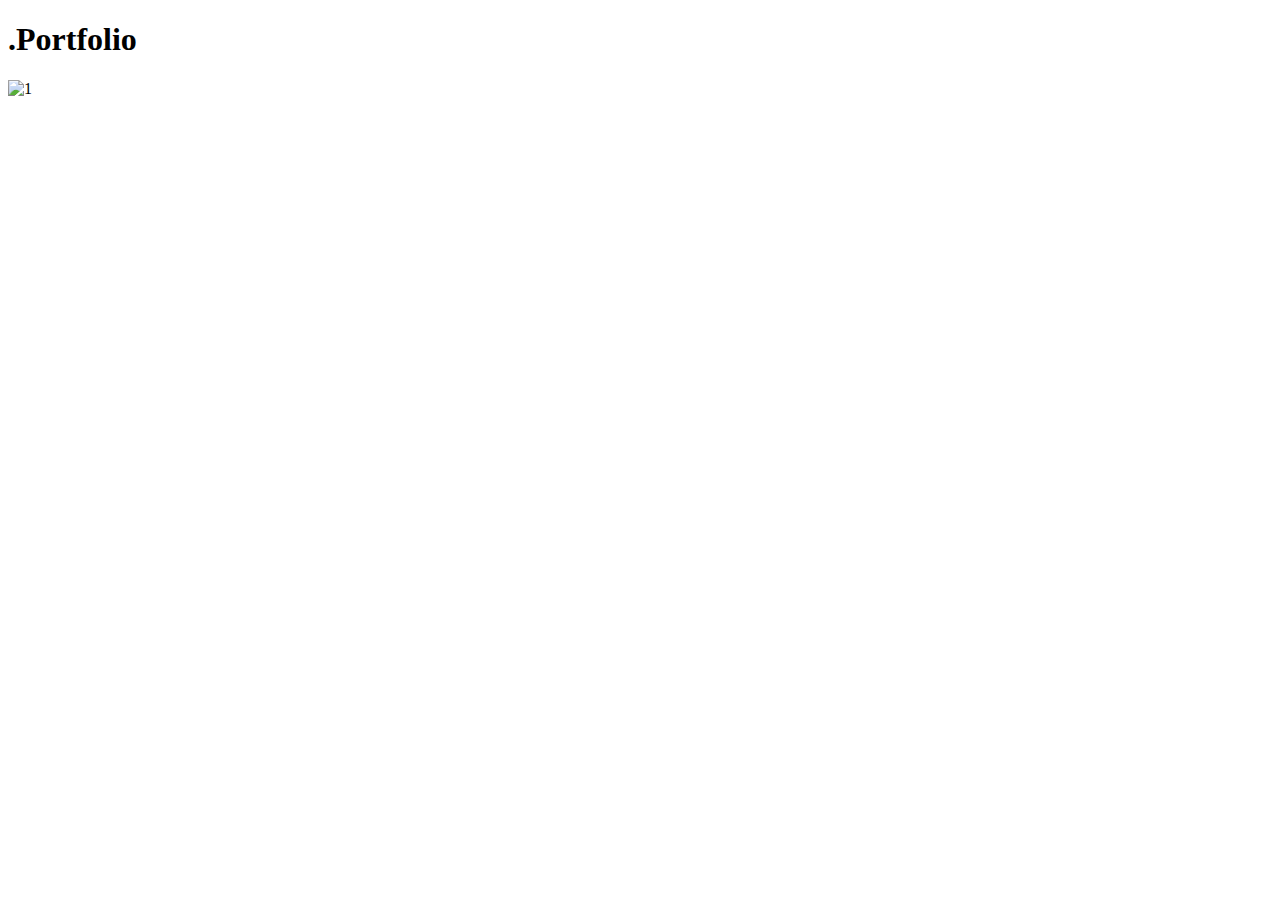
==== portfolio/portfolio.html @ f6f542ab "links" ====
<!DOCTYPE html>
<html lang="en">
<head>
    <meta charset="UTF-8">
    <meta http-equiv="X-UA-Compatible" content="IE=edge">
    <meta name="viewport" content="width=device-width, initial-scale=1.0">
    <title>Portfolio-pix</title>
</head>
<body>
    
<h1 class="color-primary">.Portfolio</h1>

<nav>
<img src="../imagenes-portfolio/fracture.jpg" alt="1">
<img src="../imagenes-portfolio/original final cinematico 2 - copia.jpg" alt="">
<img src="../imagenes-portfolio/original final cinematico 3.jpg" alt="">
<img src="../imagenes-portfolio/original final cinematico.jpg" alt="">
<img src="../imagenes-portfolio/original-final-CINEMATICA-2.jpg" alt="">
<img src="../imagenes-portfolio/publi  COLLAGE BASKET.jpg" alt="">
<img src="../imagenes-portfolio/publi COLLAGE ROOF.jpg" alt="">
<img src="../imagenes-portfolio/publi PRODUCTO BURGER.jpg" alt="">
<img src="../imagenes-portfolio/publi VINTAGE AFTER 2 b.jpg" alt="">
<img src="../imagenes-portfolio/publi VINTAGE AFTER 3 b.jpg" alt="">
<img src="../imagenes-portfolio/publi VINTAGE AFTER b.jpg" alt="">



</nav>



</body>
</html>
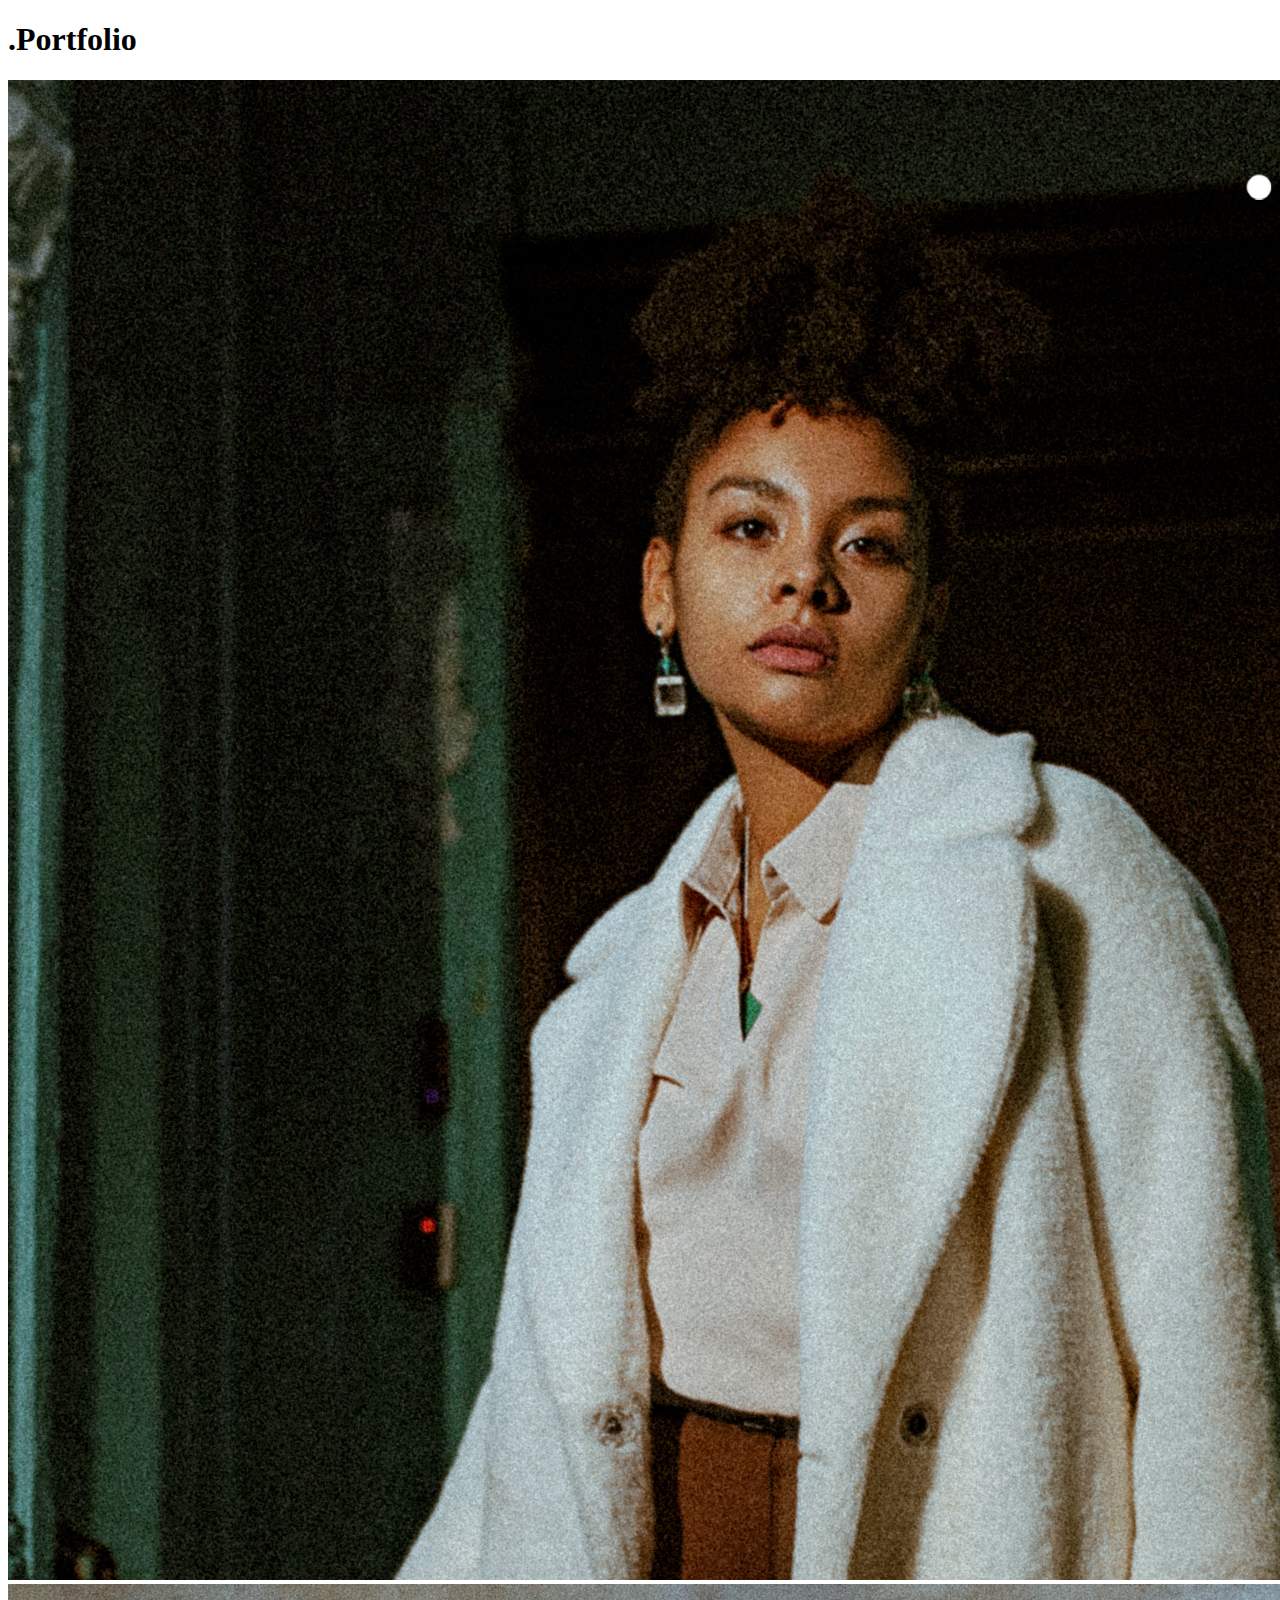
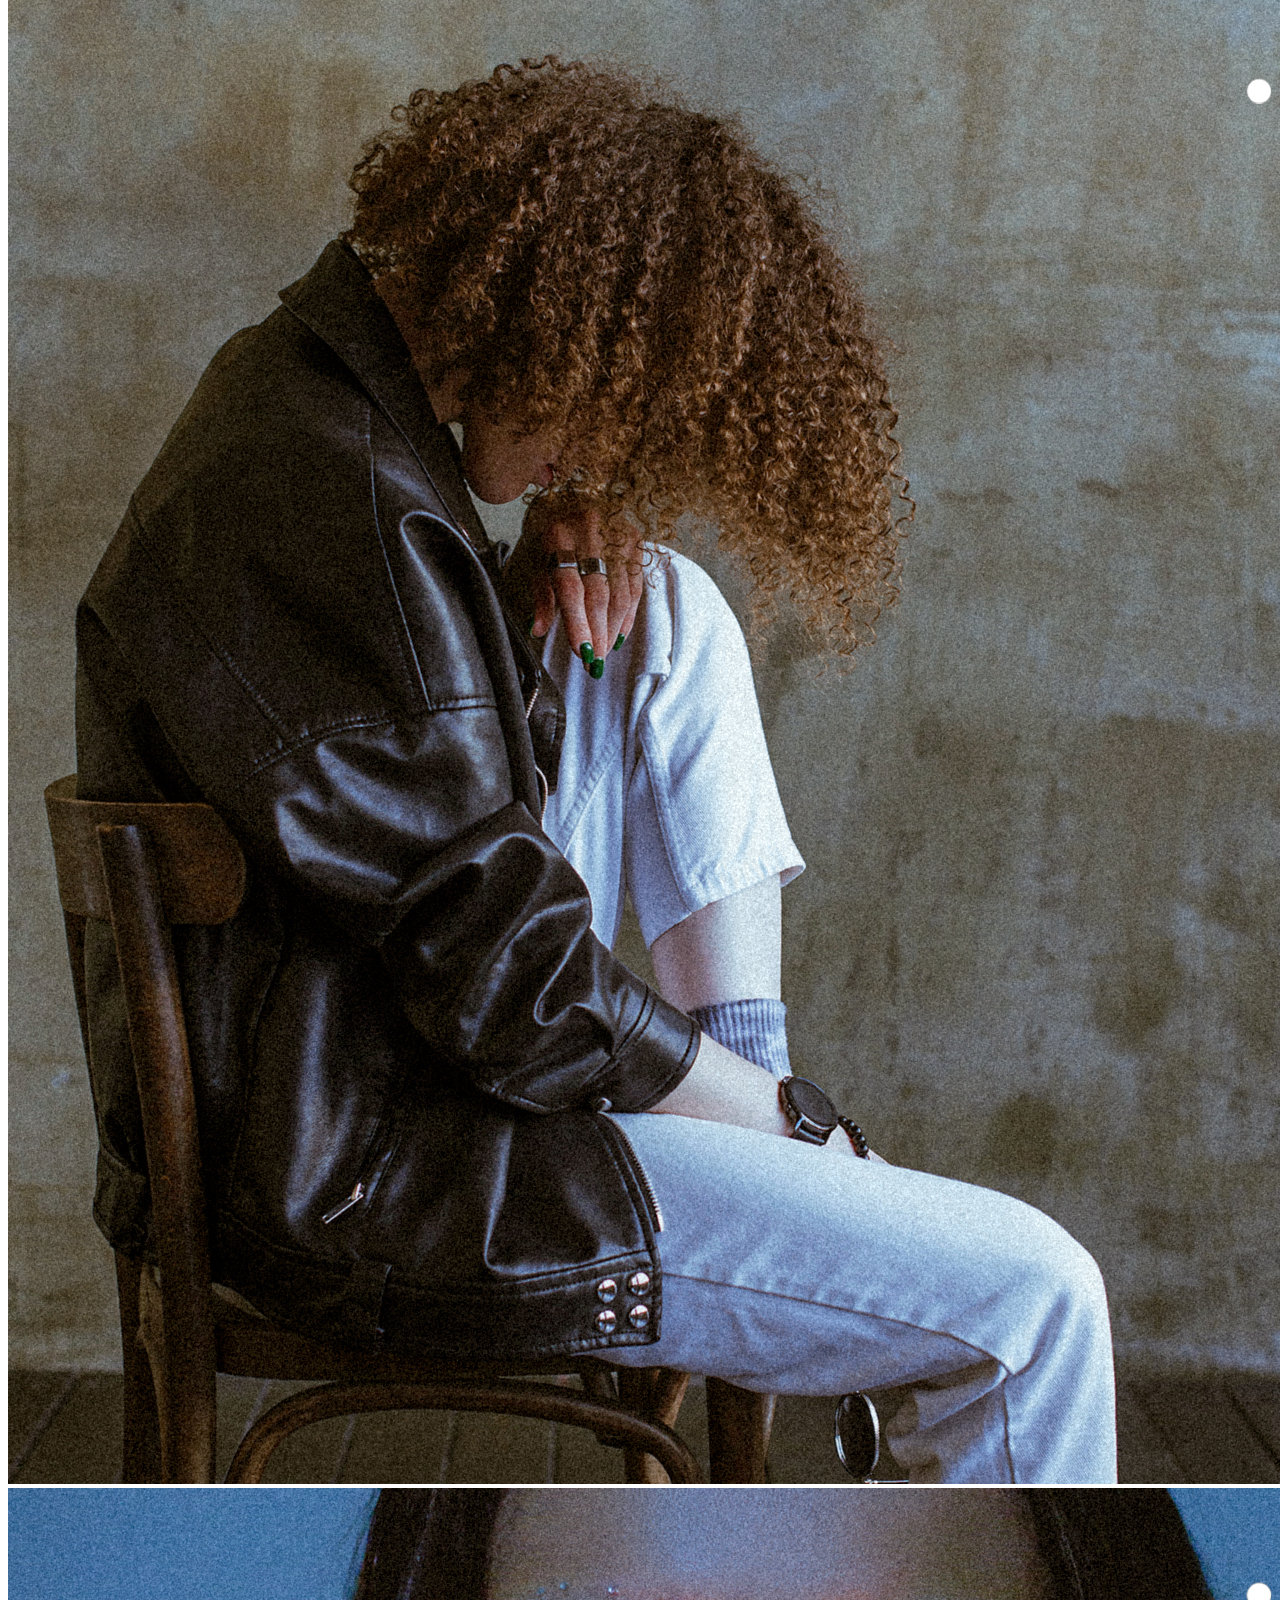
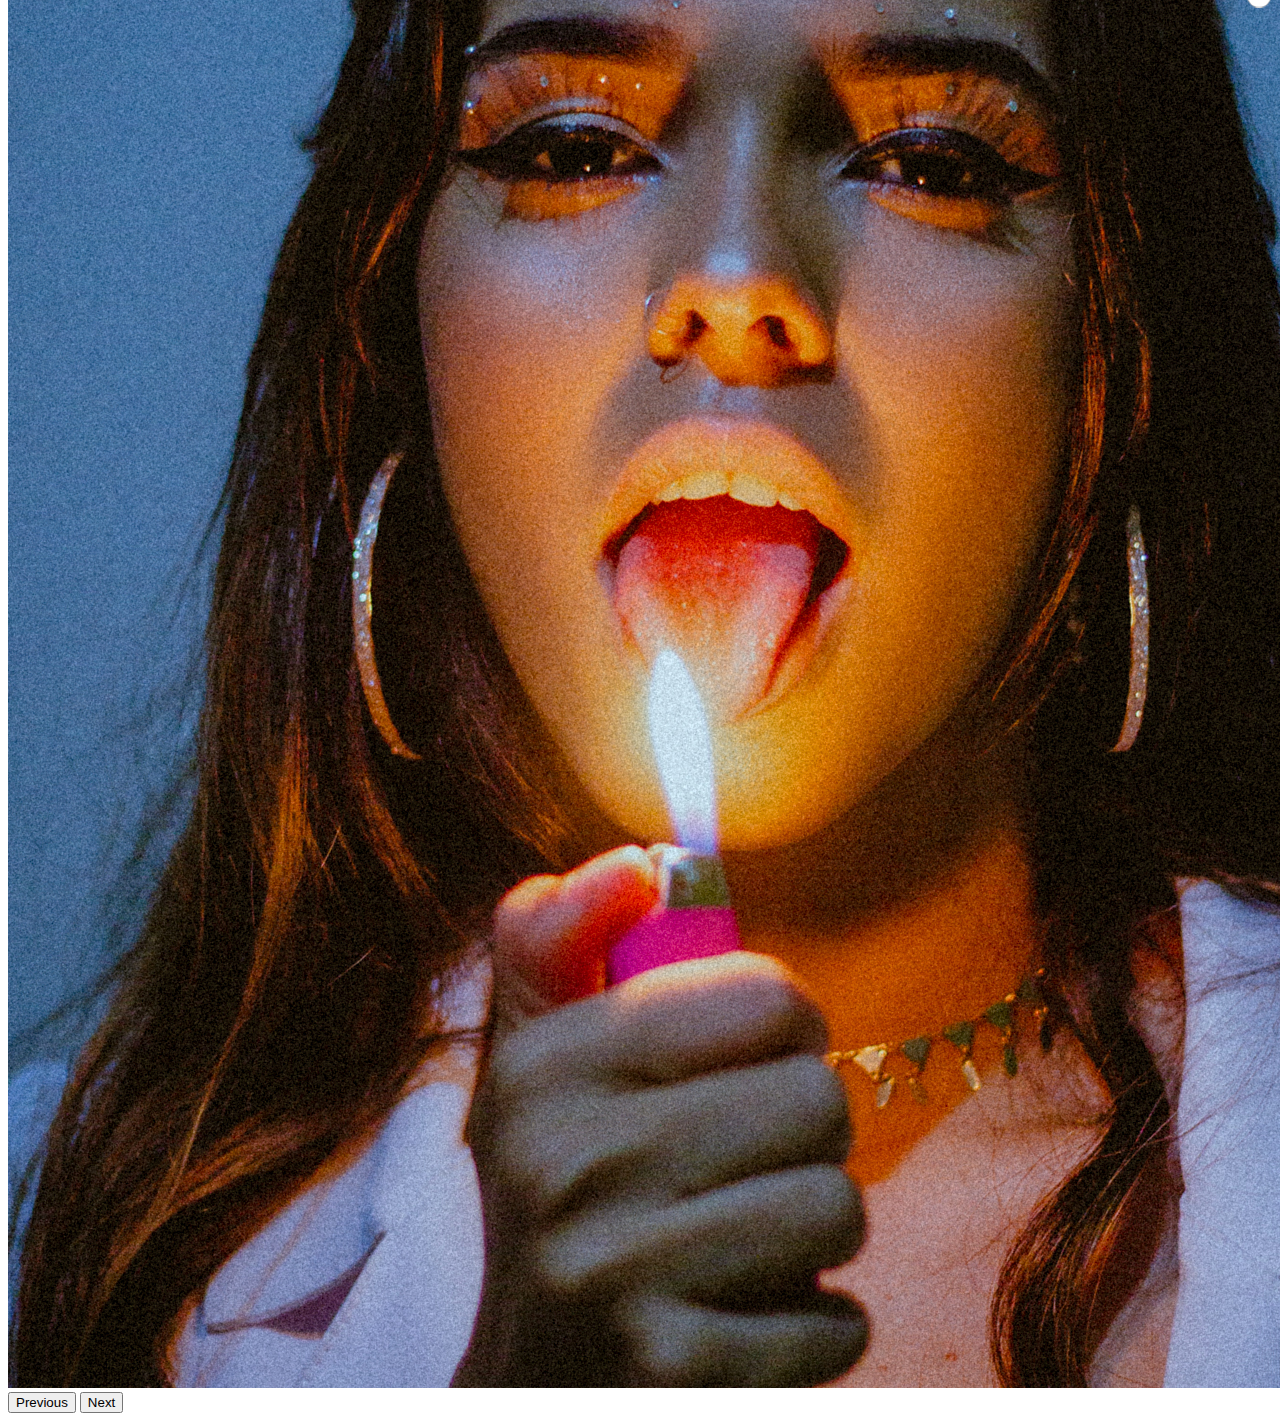
==== commit 4e3a3564: "links2" ====
--- a/portfolio/portfolio.html
+++ b/portfolio/portfolio.html
@@ -5,29 +5,37 @@
     <meta http-equiv="X-UA-Compatible" content="IE=edge">
     <meta name="viewport" content="width=device-width, initial-scale=1.0">
     <title>Portfolio-pix</title>
+
+    <link rel="stylesheet" href="ccs/main.css">
 </head>
+
 <body>
     
 <h1 class="color-primary">.Portfolio</h1>
 
-<nav>
-<img src="../imagenes-portfolio/fracture.jpg" alt="1">
-<img src="../imagenes-portfolio/original final cinematico 2 - copia.jpg" alt="">
-<img src="../imagenes-portfolio/original final cinematico 3.jpg" alt="">
-<img src="../imagenes-portfolio/original final cinematico.jpg" alt="">
-<img src="../imagenes-portfolio/original-final-CINEMATICA-2.jpg" alt="">
-<img src="../imagenes-portfolio/publi  COLLAGE BASKET.jpg" alt="">
-<img src="../imagenes-portfolio/publi COLLAGE ROOF.jpg" alt="">
-<img src="../imagenes-portfolio/publi PRODUCTO BURGER.jpg" alt="">
-<img src="../imagenes-portfolio/publi VINTAGE AFTER 2 b.jpg" alt="">
-<img src="../imagenes-portfolio/publi VINTAGE AFTER 3 b.jpg" alt="">
-<img src="../imagenes-portfolio/publi VINTAGE AFTER b.jpg" alt="">
 
 
-
-</nav>
-
-
+<div id="carouselExampleControls" class="carousel slide" data-bs-ride="carousel">
+  <div class="carousel-inner">
+    <div class="carousel-item active">
+      <img src="../imagenes-portfolio/publi VINTAGE AFTER b.jpg" class="d-block w-100" alt="...">
+    </div>
+    <div class="carousel-item">
+      <img src="../imagenes-portfolio/publi VINTAGE AFTER 3 b.jpg" class="d-block w-100" alt="...">
+    </div>
+    <div class="carousel-item">
+      <img src="../imagenes-portfolio/publi VINTAGE AFTER 2 b.jpg" class="d-block w-100" alt="...">
+    </div>
+  </div>
+  <button class="carousel-control-prev" type="button" data-bs-target="#carouselExampleControls" data-bs-slide="prev">
+    <span class="carousel-control-prev-icon" aria-hidden="true"></span>
+    <span class="visually-hidden">Previous</span>
+  </button>
+  <button class="carousel-control-next" type="button" data-bs-target="#carouselExampleControls" data-bs-slide="next">
+    <span class="carousel-control-next-icon" aria-hidden="true"></span>
+    <span class="visually-hidden">Next</span>
+  </button>
+</div>
 
 </body>
 </html>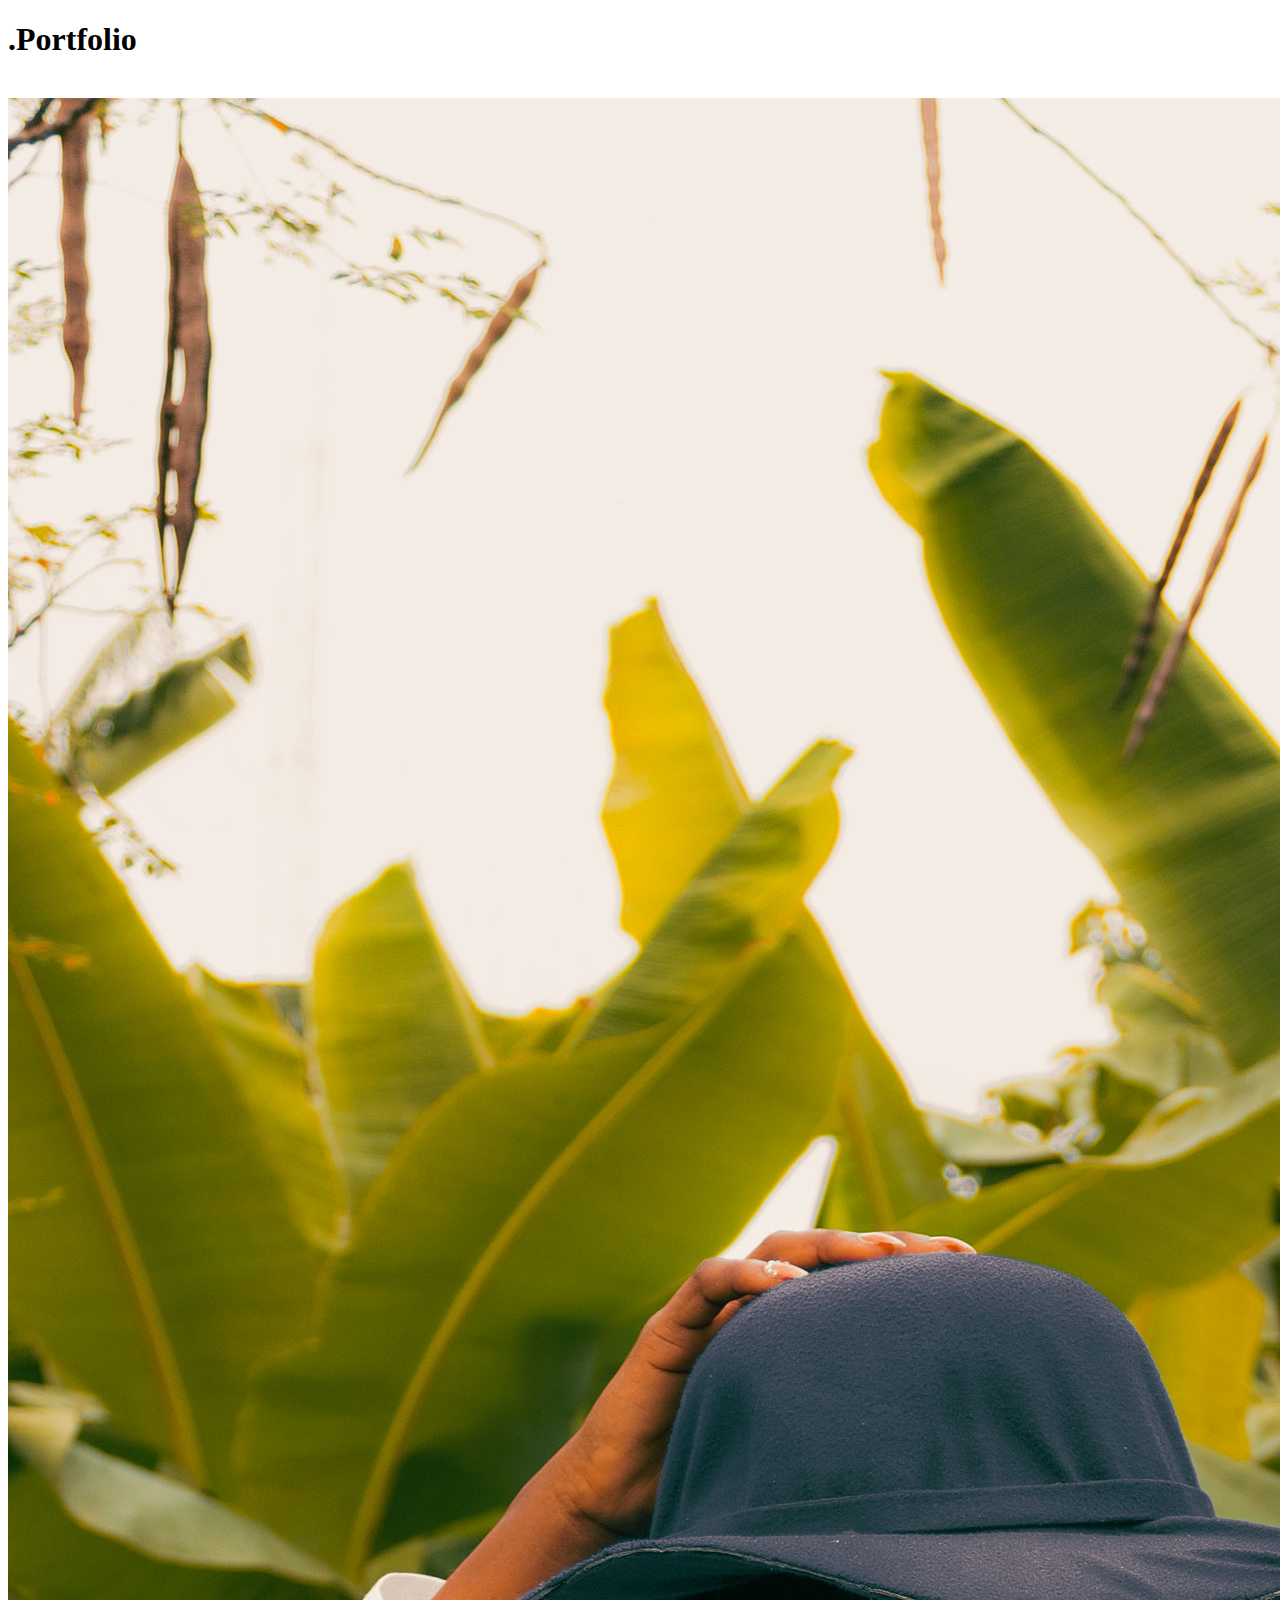
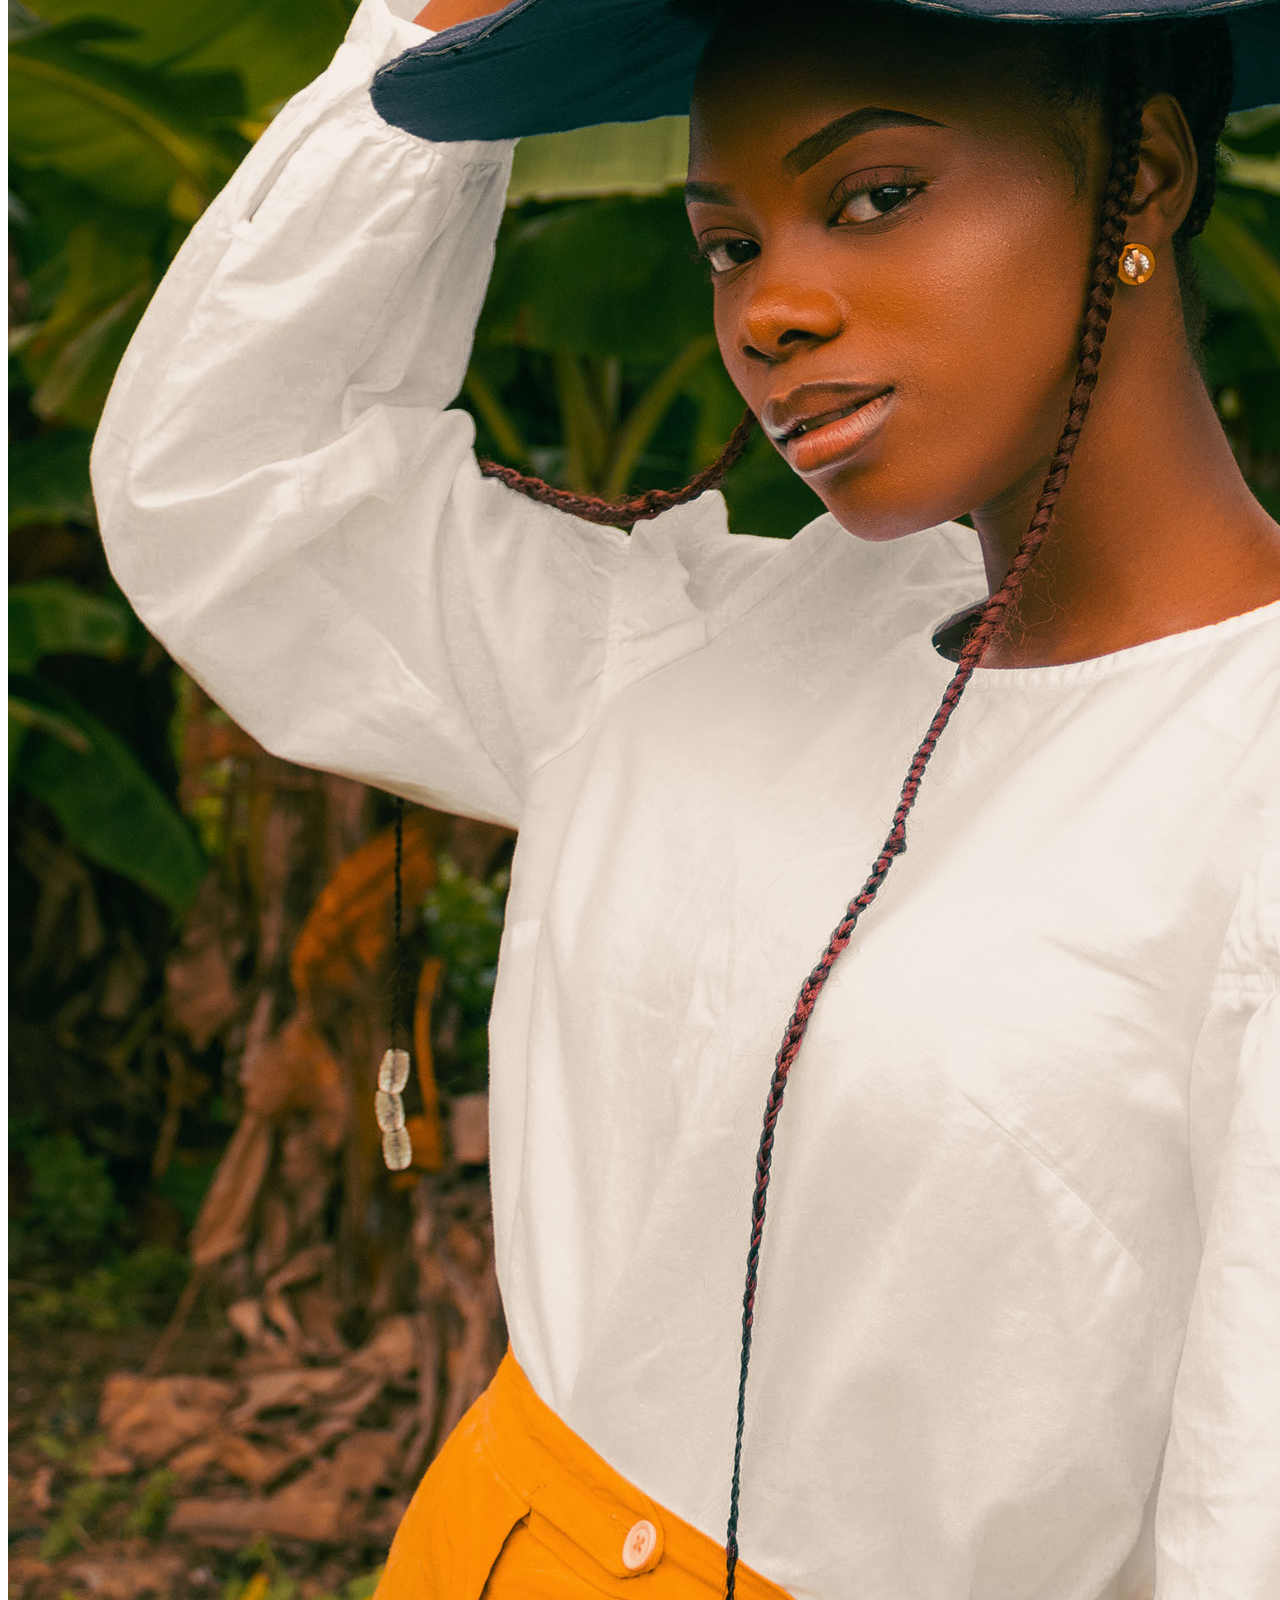
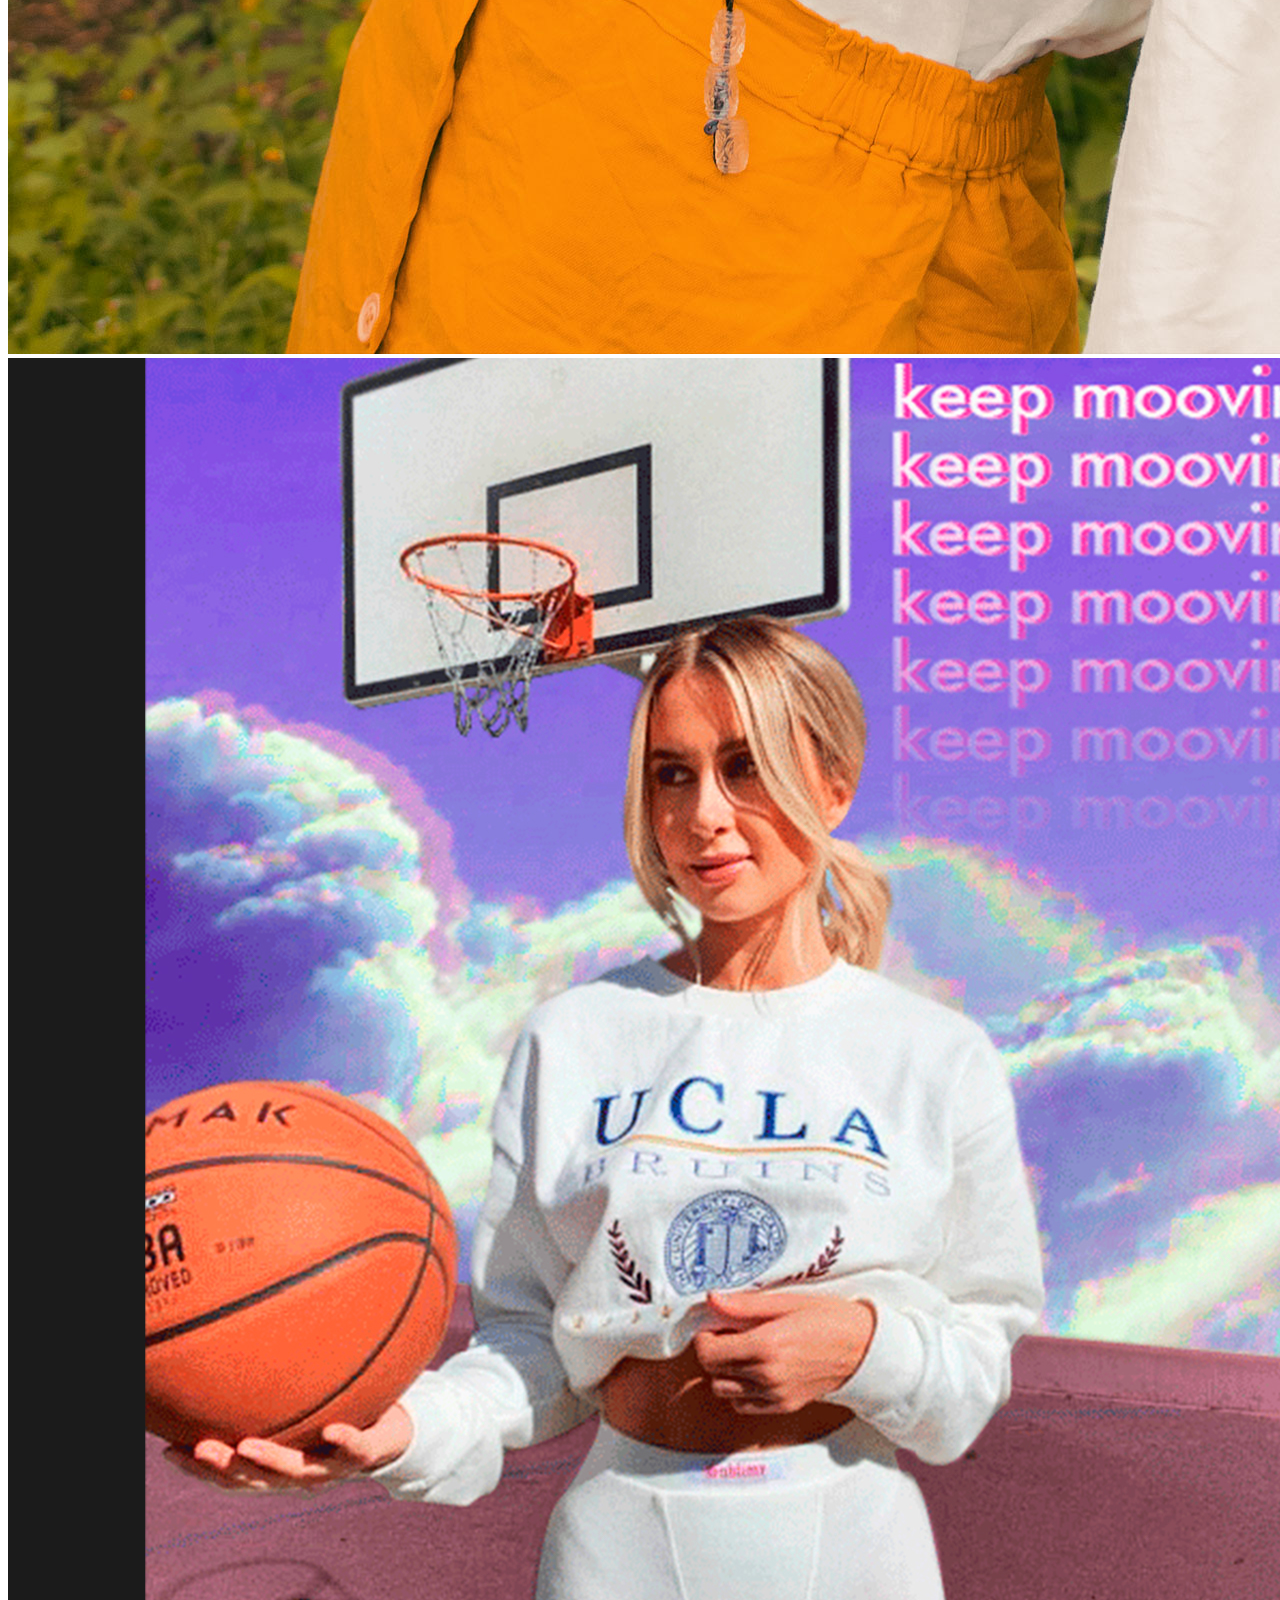
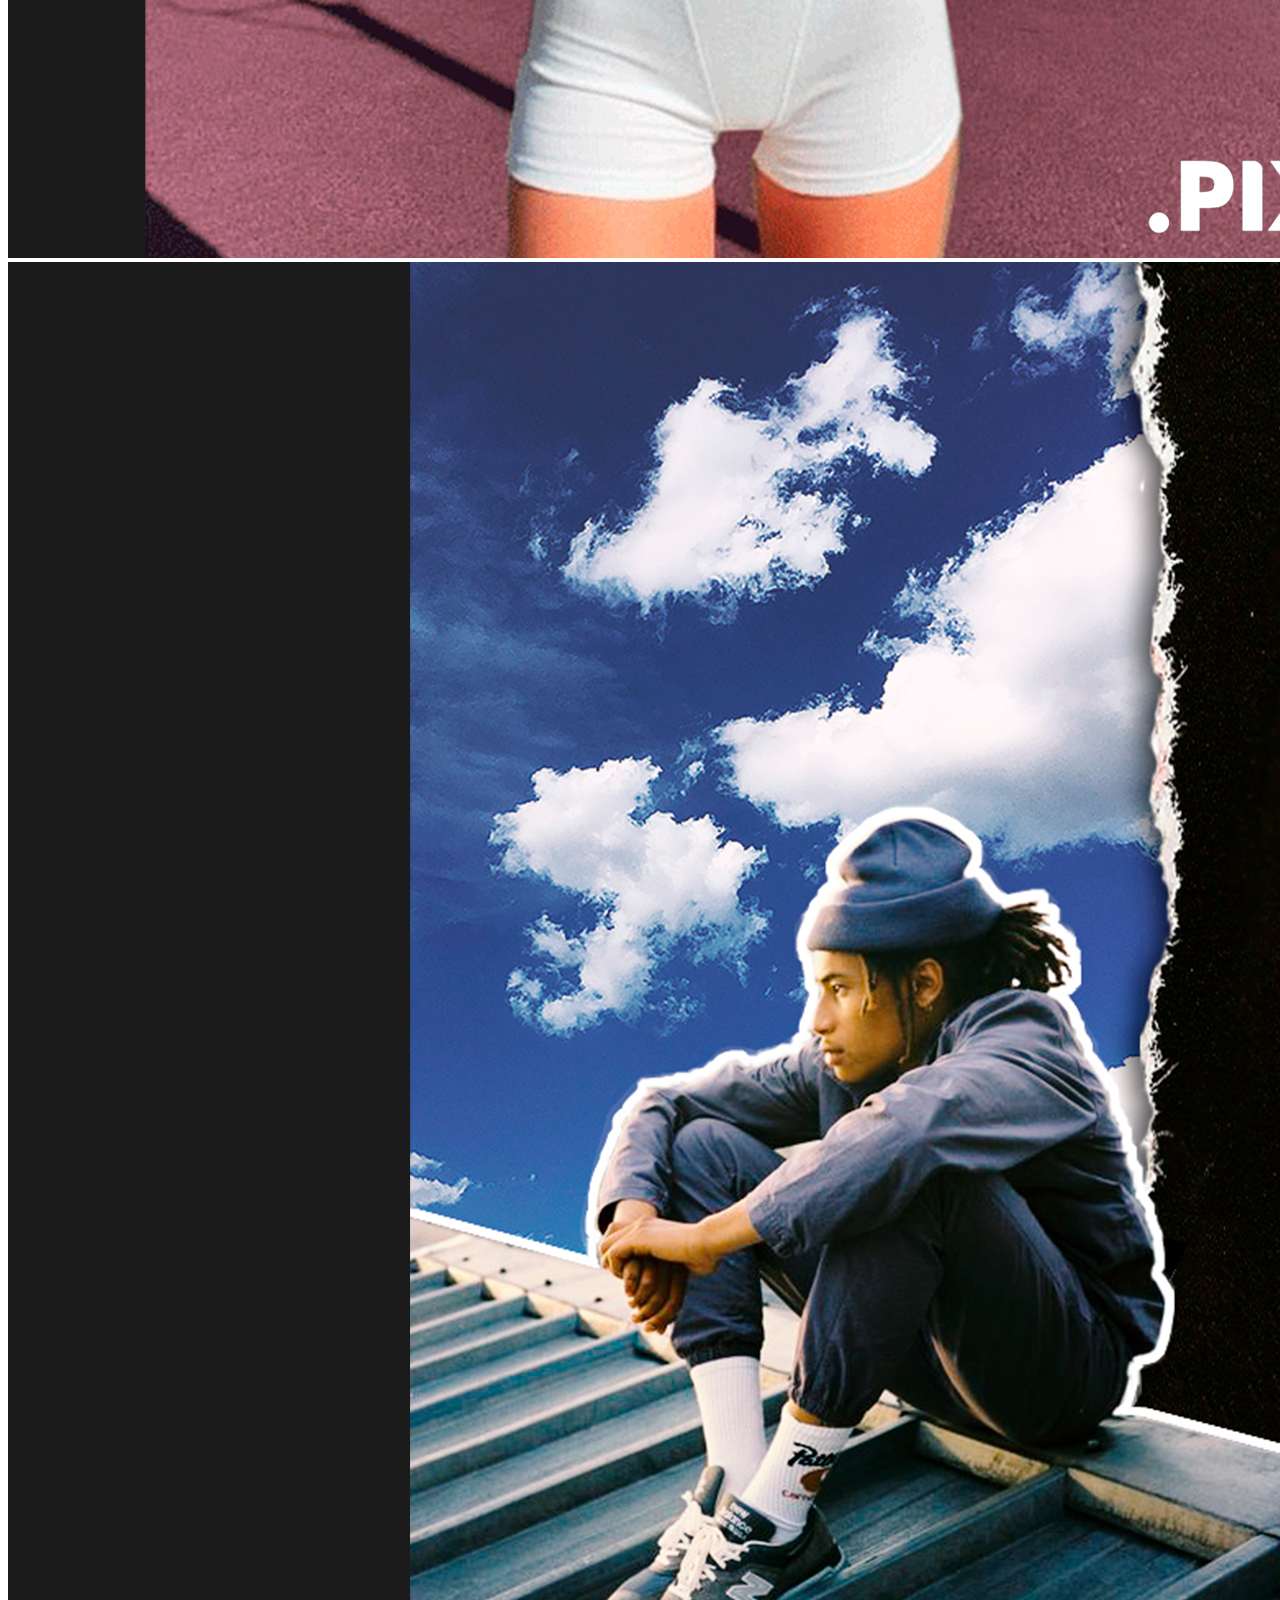
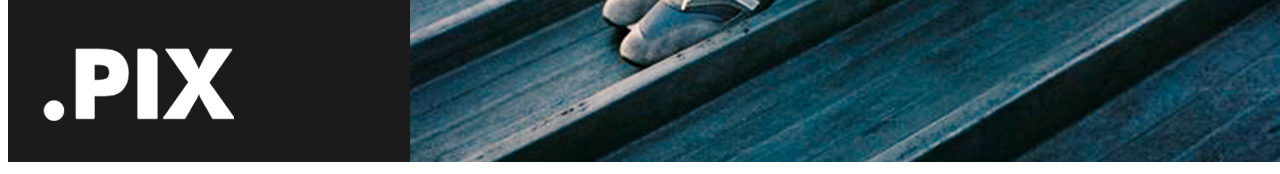
==== commit 14cadf2c: "portolio" ====
--- a/portfolio/portfolio.html
+++ b/portfolio/portfolio.html
@@ -14,28 +14,32 @@
 <h1 class="color-primary">.Portfolio</h1>
 
 
+<main>
+    <!-- contenedor bootstrap -->
 
-<div id="carouselExampleControls" class="carousel slide" data-bs-ride="carousel">
-  <div class="carousel-inner">
-    <div class="carousel-item active">
-      <img src="../imagenes-portfolio/publi VINTAGE AFTER b.jpg" class="d-block w-100" alt="...">
+<section class="container">
+
+    <div class="row">
+
+        <div class="col-6">
+            <img src="../imagenes-portfolio/original final cinematico 2 - copia.jpg" alt="">
+            <img src="../imagenes-portfolio/original final cinematico 3.jpg" alt="">
+            <img src="../imagenes-portfolio/original final cinematico.jpg" alt="">
+     </div>
+
+     <div class="col-6">
+        <img src="../imagenes-portfolio/original-final-CINEMATICA-2.jpg" alt="">
+        <img src="../imagenes-portfolio/publi  COLLAGE BASKET.jpg" alt="">
+        <img src="../imagenes-portfolio/publi COLLAGE ROOF.jpg" alt="">
+ </div>
+
     </div>
-    <div class="carousel-item">
-      <img src="../imagenes-portfolio/publi VINTAGE AFTER 3 b.jpg" class="d-block w-100" alt="...">
-    </div>
-    <div class="carousel-item">
-      <img src="../imagenes-portfolio/publi VINTAGE AFTER 2 b.jpg" class="d-block w-100" alt="...">
-    </div>
-  </div>
-  <button class="carousel-control-prev" type="button" data-bs-target="#carouselExampleControls" data-bs-slide="prev">
-    <span class="carousel-control-prev-icon" aria-hidden="true"></span>
-    <span class="visually-hidden">Previous</span>
-  </button>
-  <button class="carousel-control-next" type="button" data-bs-target="#carouselExampleControls" data-bs-slide="next">
-    <span class="carousel-control-next-icon" aria-hidden="true"></span>
-    <span class="visually-hidden">Next</span>
-  </button>
-</div>
+
+</section>
+
+
+</main>
+
 
 </body>
 </html>